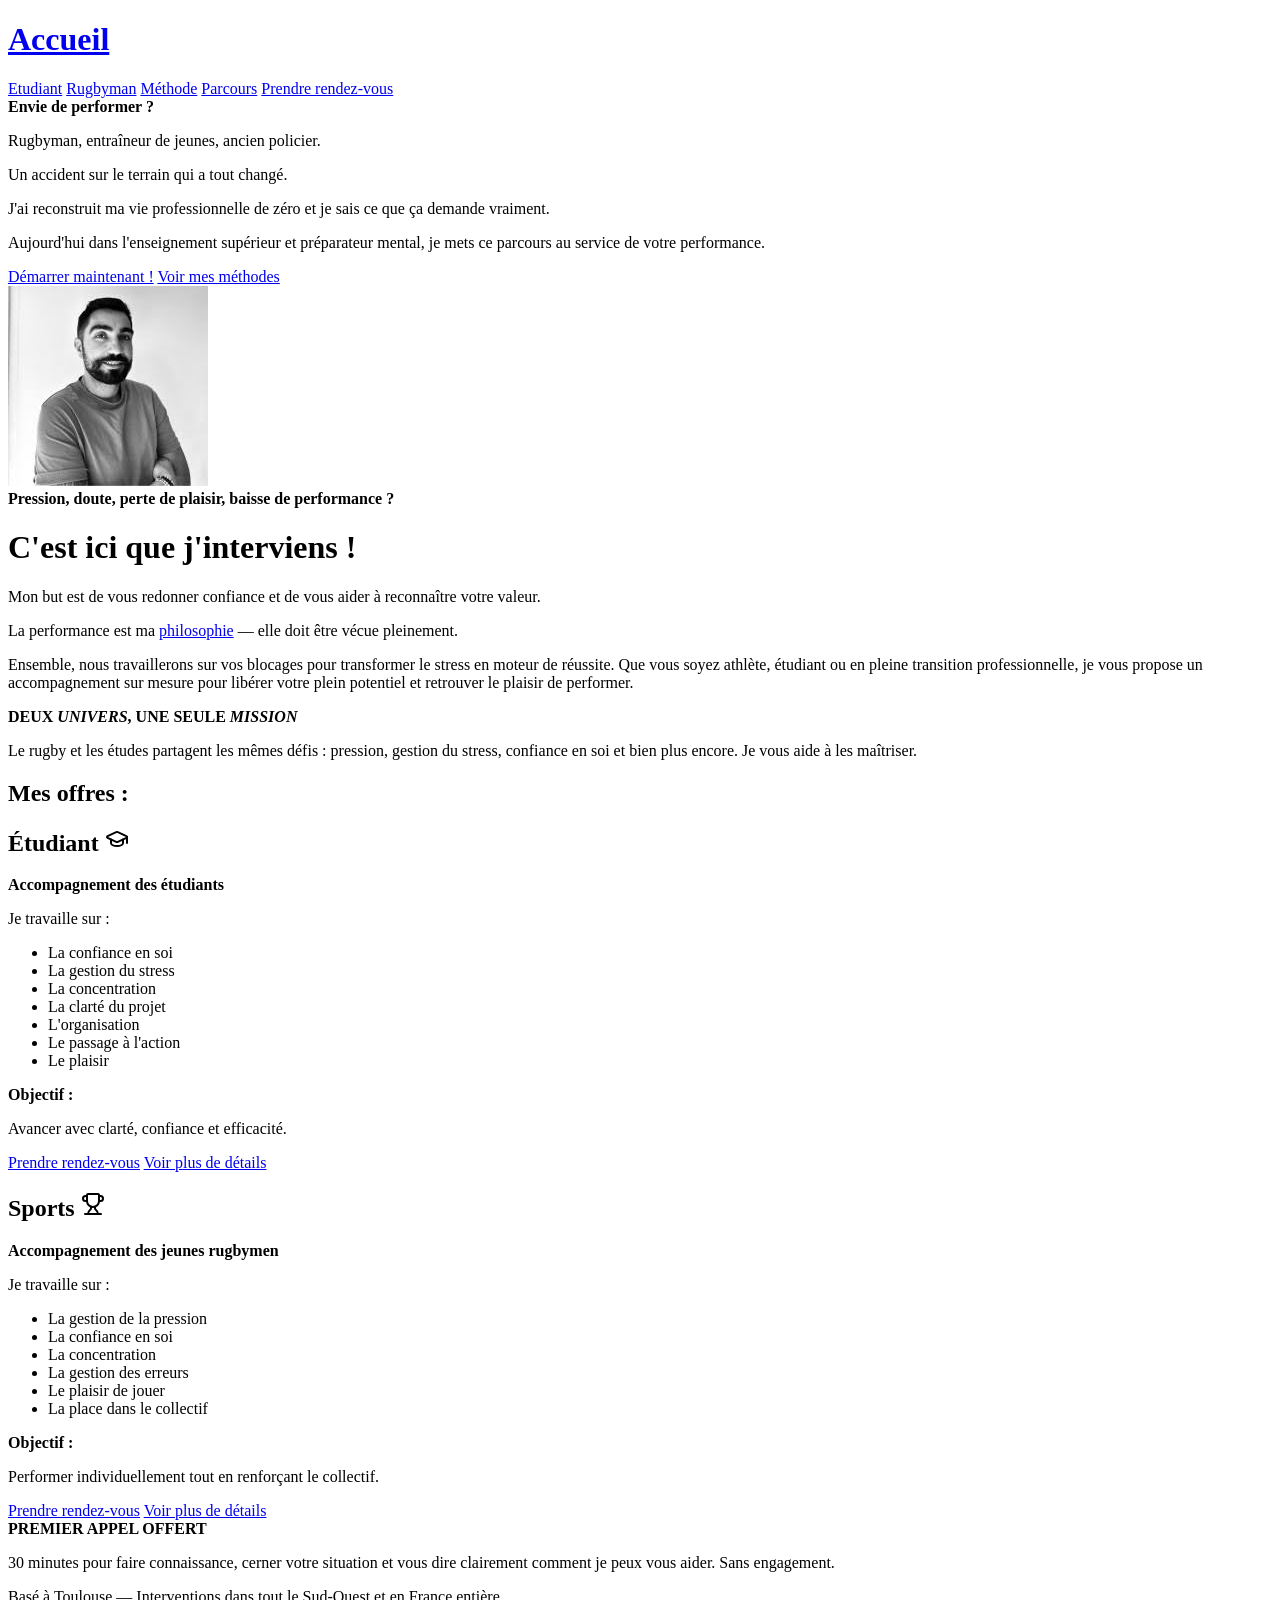
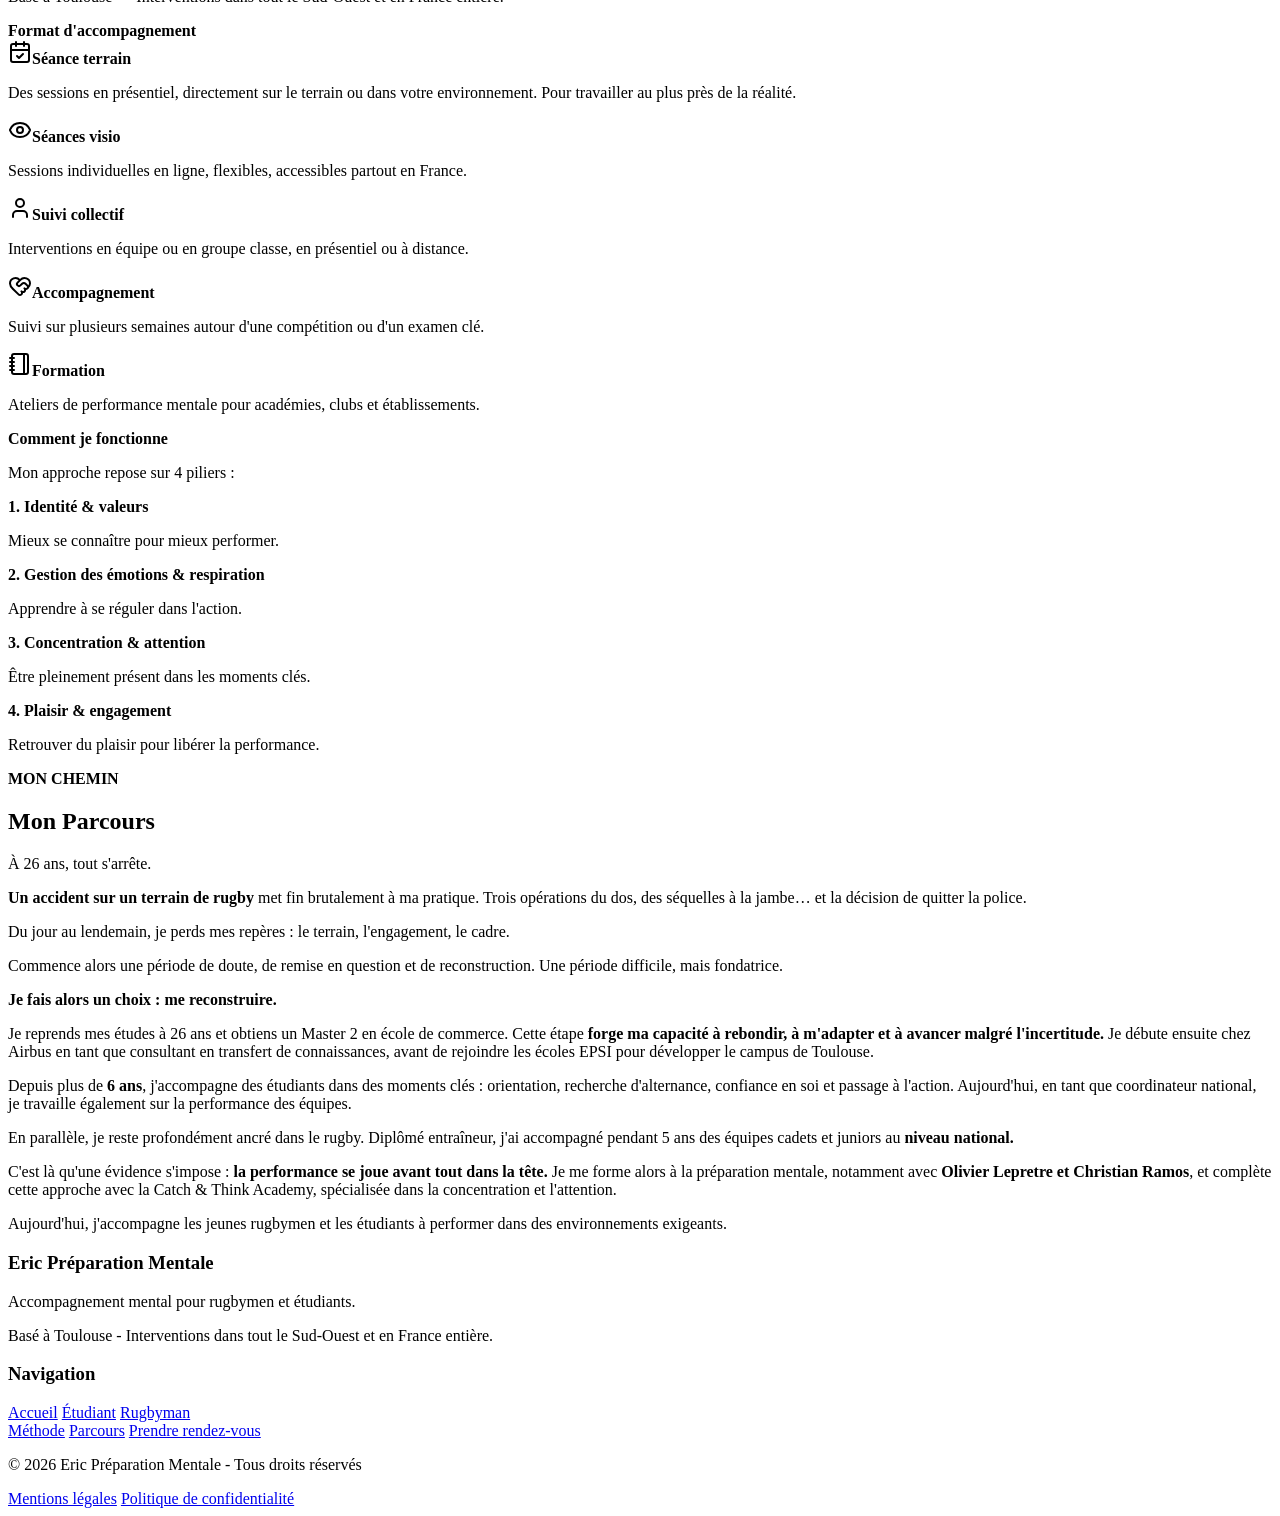
==== index.html @ fa06c0bd "feat: changement type php vers html" ====
<!DOCTYPE html>
<html lang="fr">

<head>
    <meta charset="UTF-8">
    <meta name="viewport" content="width=device-width, initial-scale=1.0">
    <title>Accueil</title>
    <link rel="stylesheet" href="./assets/css/main.css ?v=1">
    <link rel="preconnect" href="https://fonts.googleapis.com">
    <link rel="preconnect" href="https://fonts.gstatic.com" crossorigin>
    <link href="https://fonts.googleapis.com/css2?family=Monda:wght@400..700&display=swap" rel="stylesheet">
    <link rel="stylesheet" href="/assets/css/header.css ?v=1">
    <link rel="stylesheet" href="/assets/css/footer.css ?v=1">
</head>

<body>
    <header>
        <a href="/index.html" class="logo-text">
            <h1>Accueil</h1>
        </a>

        <div class="nav-droite">
            <a href="/pages/etudiant.html">Etudiant</a>
            <a href="/pages/rugbyman.html">Rugbyman</a>
            <a href="/pages/methode.html">Méthode</a>
            <a href="/pages/parcours.html">Parcours</a>
            <a href="/pages/rdv.html" class="btn-rdv">Prendre rendez-vous</a>
        </div>
    </header>

    <main>
        <div class="intro">
            <div class="texte_intro">
                <b>Envie de <strong>performer</strong> ?</b>
                <p>Rugbyman, entraîneur de jeunes, ancien policier.</p>
                <p>Un accident sur le terrain qui a tout changé.</p>
                <p>J'ai reconstruit ma vie professionnelle de zéro et je sais ce que ça demande vraiment.</p>
                <p>Aujourd'hui dans l'enseignement supérieur et préparateur mental, je mets ce parcours au service de votre performance.</p>
                <a href="./pages/rdv.html">Démarrer maintenant !</a>
                <a href="./pages/methode.html">Voir mes méthodes</a>
            </div>

            <div class="image_Eric">
                <img class="img" src="./assets/img/Eric_img.png">
            </div>
        </div>

        <div class="pk_voir_prepa">
            <div class="texte">
                <b class="titre">Pression, doute, perte de plaisir, baisse de performance ?</b>
                <h1>C'est ici que j'interviens !</h1>
                <p>Mon but est de vous redonner confiance et de vous aider à reconnaître votre valeur.</p>
                <p>La performance est ma <a class="lien_parcours" href="./pages/parcours.html">philosophie</a> — elle doit être vécue pleinement.</p>
                <p>Ensemble, nous travaillerons sur vos blocages pour transformer le stress en moteur de réussite. Que vous soyez athlète, étudiant ou en pleine transition professionnelle, je vous propose un accompagnement sur mesure pour libérer votre plein potentiel et retrouver le plaisir de performer.</p>
            </div>
        </div>

        <div class="offres">
            <div class="texte_offre">
                <b>DEUX <em>UNIVERS</em>, UNE SEULE <em>MISSION</em></b>
                <p>Le rugby et les études partagent les mêmes défis : pression, gestion du stress, confiance en soi et bien plus encore. Je vous aide à les maîtriser.</p>
                <h2>Mes offres :</h2>
            </div>

            <div class="offres_conteneur">
                <div class="offre_etudiant">
                    <div class="texte1offre">
                        <h2>Étudiant <svg xmlns="http://www.w3.org/2000/svg" width="24" height="24" viewBox="0 0 24 24" fill="none" stroke="currentColor" stroke-width="2" stroke-linecap="round" stroke-linejoin="round" class="lucide lucide-graduation-cap-icon lucide-graduation-cap">
                                <path d="M21.42 10.922a1 1 0 0 0-.019-1.838L12.83 5.18a2 2 0 0 0-1.66 0L2.6 9.08a1 1 0 0 0 0 1.832l8.57 3.908a2 2 0 0 0 1.66 0z" />
                                <path d="M22 10v6" />
                                <path d="M6 12.5V16a6 3 0 0 0 12 0v-3.5" />
                            </svg></h2>
                        <strong>Accompagnement des étudiants</strong>
                        <p>Je travaille sur :</p>
                        <ul>
                            <li>La confiance en soi</li>
                            <li>La gestion du stress</li>
                            <li>La concentration</li>
                            <li>La clarté du projet</li>
                            <li>L'organisation</li>
                            <li>Le passage à l'action</li>
                            <li>Le plaisir</li>
                        </ul>
                        <strong>Objectif :</strong>
                        <p class="objectif">Avancer avec clarté, confiance et efficacité.</p>
                        <a class="prendre_rdv" href="./pages/rdv.html">Prendre rendez-vous</a>
                        <a class="voir_detail" href="./pages/etudiant.html">Voir plus de détails</a>
                    </div>
                </div>

                <div class="offre_sport">
                    <div class="texte2offre">
                        <h2>Sports <svg xmlns="http://www.w3.org/2000/svg" width="24" height="24" viewBox="0 0 24 24" fill="none" stroke="currentColor" stroke-width="2" stroke-linecap="round" stroke-linejoin="round" class="lucide lucide-trophy-icon lucide-trophy">
                                <path d="M10 14.66v1.626a2 2 0 0 1-.976 1.696A5 5 0 0 0 7 21.978" />
                                <path d="M14 14.66v1.626a2 2 0 0 0 .976 1.696A5 5 0 0 1 17 21.978" />
                                <path d="M18 9h1.5a1 1 0 0 0 0-5H18" />
                                <path d="M4 22h16" />
                                <path d="M6 9a6 6 0 0 0 12 0V3a1 1 0 0 0-1-1H7a1 1 0 0 0-1 1z" />
                                <path d="M6 9H4.5a1 1 0 0 1 0-5H6" />
                            </svg></h2>
                        <strong>Accompagnement des jeunes rugbymen</strong>
                        <p>Je travaille sur :</p>
                        <ul>
                            <li>La gestion de la pression</li>
                            <li>La confiance en soi</li>
                            <li>La concentration</li>
                            <li>La gestion des erreurs</li>
                            <li>Le plaisir de jouer</li>
                            <li>La place dans le collectif</li>
                        </ul>
                        <strong>Objectif :</strong>
                        <p class="objectif">Performer individuellement tout en renforçant le collectif.</p>
                        <a class="prendre_rdv" href="./pages/rdv.html">Prendre rendez-vous</a>
                        <a class="voir_detail" href="./pages/rugbyman.html">Voir plus de détails</a>
                    </div>
                </div>
            </div>
            <div class="texte_promo">
                <b class="titre">PREMIER APPEL OFFERT</b>
                <p class="text">30 minutes pour faire connaissance, cerner votre situation et vous dire clairement comment je peux vous aider. Sans engagement.</p>
                <p class="text">Basé à Toulouse — Interventions dans tout le Sud-Ouest et en France entière.</p>
            </div>
        </div>

        <div class="format">
            <div class="texte">
                <div class="mini-texte">
                    <b class="titre">Format d'accompagnement</b>
                </div>
                <div class="conteneur-format">
                    <div class="zone-format">
                        <svg xmlns="http://www.w3.org/2000/svg" width="24" height="24" viewBox="0 0 24 24" fill="none" stroke="currentColor" stroke-width="2" stroke-linecap="round" stroke-linejoin="round" class="lucide lucide-calendar-check-icon lucide-calendar-check">
                            <path d="M8 2v4" />
                            <path d="M16 2v4" />
                            <rect width="18" height="18" x="3" y="4" rx="2" />
                            <path d="M3 10h18" />
                            <path d="m9 16 2 2 4-4" />
                        </svg><strong>Séance terrain</strong>
                        <p>Des sessions en présentiel, directement sur le terrain ou dans votre environnement.
                            Pour travailler au plus près de la réalité.</p>
                    </div>
                    <div class="zone-format">
                        <svg xmlns="http://www.w3.org/2000/svg" width="24" height="24" viewBox="0 0 24 24" fill="none" stroke="currentColor" stroke-width="2" stroke-linecap="round" stroke-linejoin="round" class="lucide lucide-eye-icon lucide-eye">
                            <path d="M2.062 12.348a1 1 0 0 1 0-.696 10.75 10.75 0 0 1 19.876 0 1 1 0 0 1 0 .696 10.75 10.75 0 0 1-19.876 0" />
                            <circle cx="12" cy="12" r="3" />
                        </svg><strong>Séances visio</strong>
                        <p>Sessions individuelles en ligne, flexibles, accessibles partout en France.</p>
                    </div>
                    <div class="zone-format">
                        <svg xmlns="http://www.w3.org/2000/svg" width="24" height="24" viewBox="0 0 24 24" fill="none" stroke="currentColor" stroke-width="2" stroke-linecap="round" stroke-linejoin="round" class="lucide lucide-user-icon lucide-user">
                            <path d="M19 21v-2a4 4 0 0 0-4-4H9a4 4 0 0 0-4 4v2" />
                            <circle cx="12" cy="7" r="4" />
                        </svg><strong>Suivi collectif</strong>
                        <p>Interventions en équipe ou en groupe classe, en présentiel ou à distance.</p>
                    </div>
                    <div class="zone-format">
                        <svg xmlns="http://www.w3.org/2000/svg" width="24" height="24" viewBox="0 0 24 24" fill="none" stroke="currentColor" stroke-width="2" stroke-linecap="round" stroke-linejoin="round" class="lucide lucide-heart-handshake-icon lucide-heart-handshake">
                            <path d="M19.414 14.414C21 12.828 22 11.5 22 9.5a5.5 5.5 0 0 0-9.591-3.676.6.6 0 0 1-.818.001A5.5 5.5 0 0 0 2 9.5c0 2.3 1.5 4 3 5.5l5.535 5.362a2 2 0 0 0 2.879.052 2.12 2.12 0 0 0-.004-3 2.124 2.124 0 1 0 3-3 2.124 2.124 0 0 0 3.004 0 2 2 0 0 0 0-2.828l-1.881-1.882a2.41 2.41 0 0 0-3.409 0l-1.71 1.71a2 2 0 0 1-2.828 0 2 2 0 0 1 0-2.828l2.823-2.762" />
                        </svg><strong>Accompagnement</strong>
                        <p>Suivi sur plusieurs semaines autour d'une compétition ou d'un examen clé.</p>
                    </div>
                    <div class="zone-format">
                        <svg xmlns="http://www.w3.org/2000/svg" width="24" height="24" viewBox="0 0 24 24" fill="none" stroke="currentColor" stroke-width="2" stroke-linecap="round" stroke-linejoin="round" class="lucide lucide-notebook-icon lucide-notebook">
                            <path d="M2 6h4" />
                            <path d="M2 10h4" />
                            <path d="M2 14h4" />
                            <path d="M2 18h4" />
                            <rect width="16" height="20" x="4" y="2" rx="2" />
                            <path d="M16 2v20" />
                        </svg><strong>Formation</strong>
                        <p>Ateliers de performance mentale pour académies, clubs et établissements.</p>
                    </div>
                </div>
            </div>
        </div>

        <div class="fonctionne">
            <div class="texte">
                <div class="mini-texte">
                    <b class="titre">Comment je fonctionne</b>
                    <p>Mon approche repose sur 4 piliers :</p>
                </div>
                <div class="conteneur-zone">
                    <div class="zone">
                        <strong>1. Identité & valeurs</strong>
                        <p>Mieux se connaître pour mieux performer.</p>
                    </div>
                    <div class="zone">
                        <strong>2. Gestion des émotions & respiration</strong>
                        <p>Apprendre à se réguler dans l'action.</p>
                    </div>
                    <div class="zone">
                        <strong>3. Concentration & attention</strong>
                        <p>Être pleinement présent dans les moments clés.</p>
                    </div>
                    <div class="zone">
                        <strong>4. Plaisir & engagement</strong>
                        <p>Retrouver du plaisir pour libérer la performance.</p>
                    </div>
                </div>
            </div>
        </div>

        <div class="presentation_eric">
            <div class="texte">
                <b class="titre">MON CHEMIN</b>
                <h2>Mon Parcours</h2>
                <div class="parcours-conteneur">

                    <p>À 26 ans, tout s'arrête.</p>

                    <p> <b>Un accident sur un terrain de rugby</b> met fin brutalement à ma pratique. Trois opérations du dos, des séquelles à la jambe… et la décision de quitter la police.</p>

                    <p>Du jour au lendemain, je perds mes repères : le terrain, l'engagement, le cadre.</p>

                    <p>Commence alors une période de doute, de remise en question et de reconstruction. Une période difficile, mais fondatrice.</p>

                    <strong>Je fais alors un choix : me reconstruire.</strong>

                    <p>Je reprends mes études à 26 ans et obtiens un Master 2 en école de commerce. Cette étape <b>forge ma capacité à rebondir, à m'adapter et à avancer malgré l'incertitude.</b> Je débute ensuite chez Airbus en tant que consultant en transfert de connaissances, avant de rejoindre les écoles EPSI pour développer le campus de Toulouse.</p>

                    <p>Depuis plus de <b>6 ans</b>, j'accompagne des étudiants dans des moments clés : orientation, recherche d'alternance, confiance en soi et passage à l'action. Aujourd'hui, en tant que coordinateur national, je travaille également sur la performance des équipes.</p>

                    <p>En parallèle, je reste profondément ancré dans le rugby. Diplômé entraîneur, j'ai accompagné pendant 5 ans des équipes cadets et juniors au <b>niveau national.</b></p>

                    <p>C'est là qu'une évidence s'impose : <b>la performance se joue avant tout dans la tête.</b> Je me forme alors à la préparation mentale, notamment avec <b>Olivier Lepretre et Christian Ramos</b>, et complète cette approche avec la Catch & Think Academy, spécialisée dans la concentration et l'attention.</p>

                    <p>Aujourd'hui, j'accompagne les jeunes rugbymen et les étudiants à performer dans des environnements exigeants.</p>
                </div>
            </div>
        </div>
    </main>
    <footer>
        <div class="footer-contenu">

            <div class="footer-colonne">
                <h3>Eric Préparation Mentale</h3>
                <p>Accompagnement mental pour rugbymen et étudiants.</p>
                <p>Basé à Toulouse - Interventions dans tout le Sud-Ouest et en France entière.</p>
            </div>

            <div class="footer-colonne">
                <h3>Navigation</h3>
                <div class="colonne-place">
                    <div class="colonne1">
                        <a href="/index.html">Accueil</a>
                        <a href="/pages/etudiant.html">Étudiant</a>
                        <a href="/pages/rugbyman.html">Rugbyman</a>
                    </div>
                    <div class="colonne2">
                        <a href="/pages/methode.html">Méthode</a>
                        <a href="/pages/parcours.html">Parcours</a>
                        <a href="/pages/rdv.html">Prendre rendez-vous</a>
                    </div>
                </div>
            </div>
        </div>

        <div class="footer-bas">
            <p>&copy; 2026 Eric Préparation Mentale - Tous droits réservés</p>
            <a href="/pages/mentions-legales.html">Mentions légales</a>
            <a href="/pages/confidentialite.html">Politique de confidentialité</a>
        </div>
    </footer>
</body>

</html>
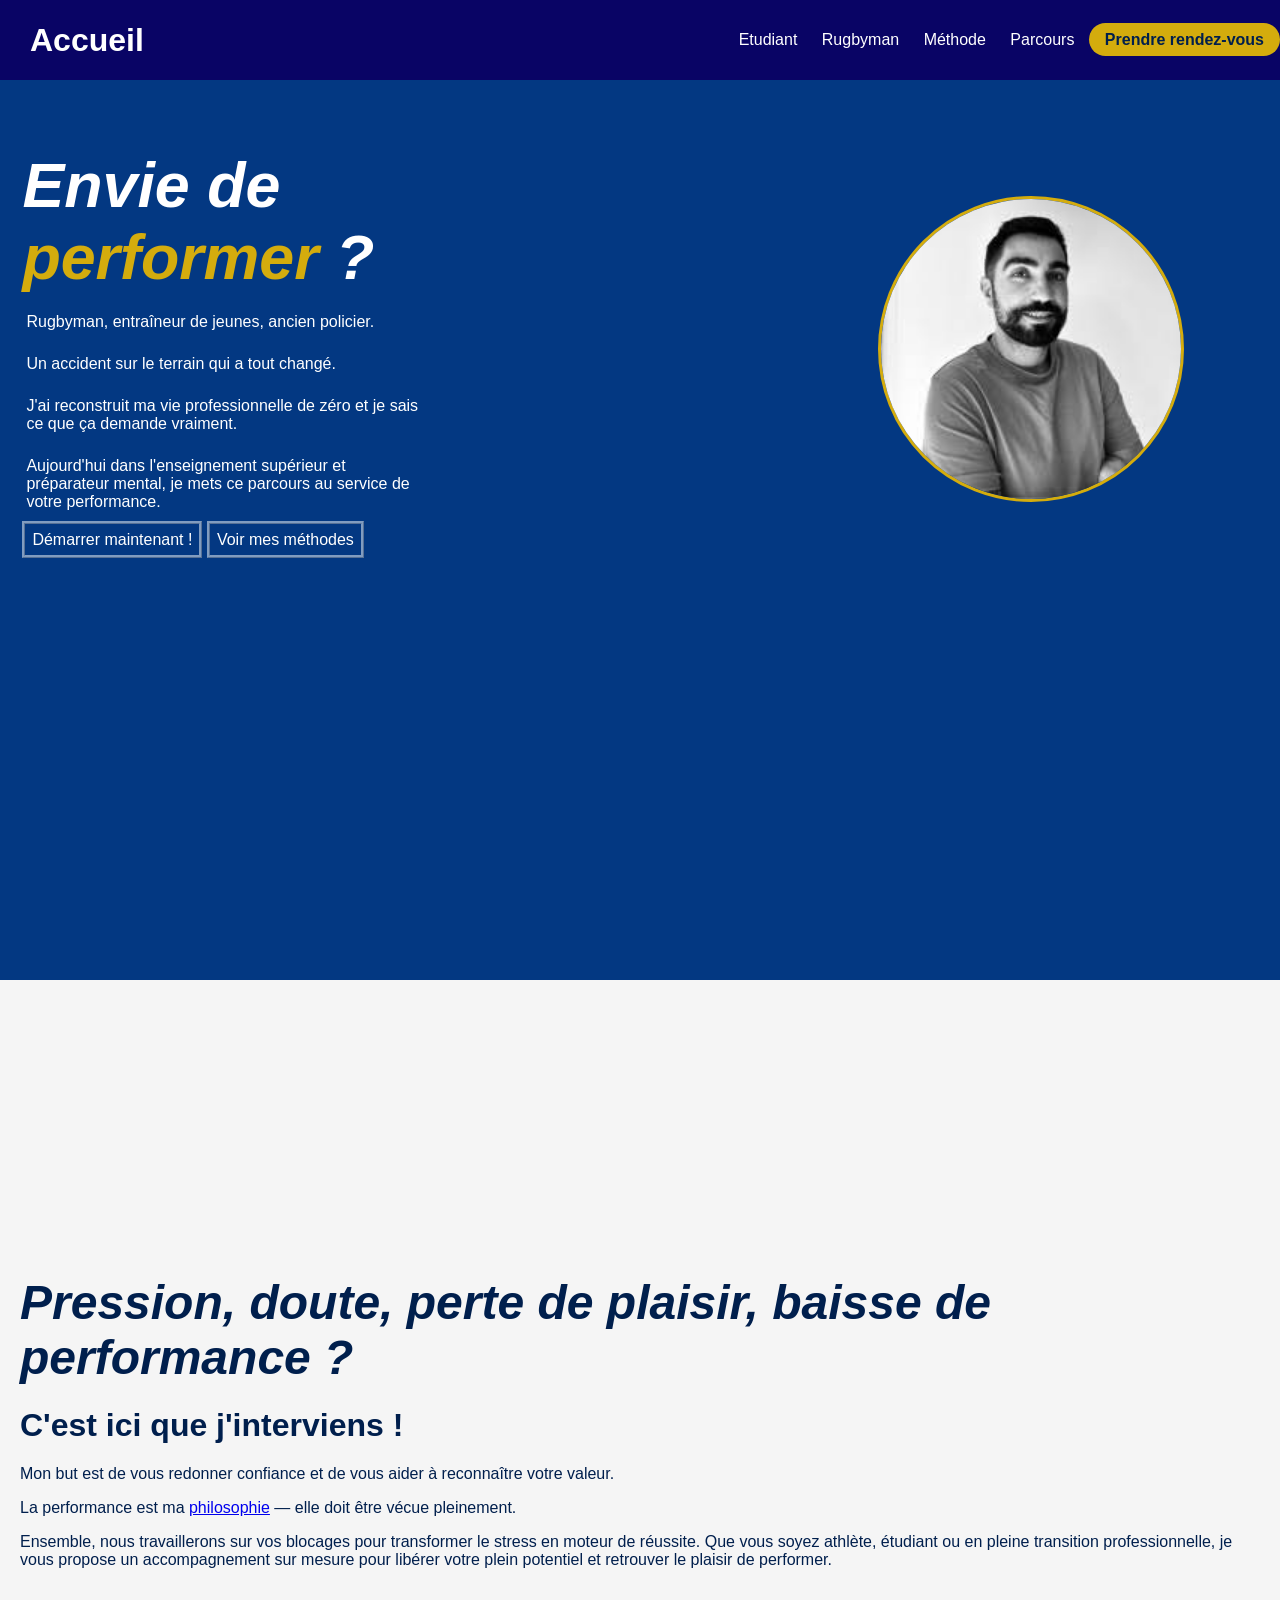
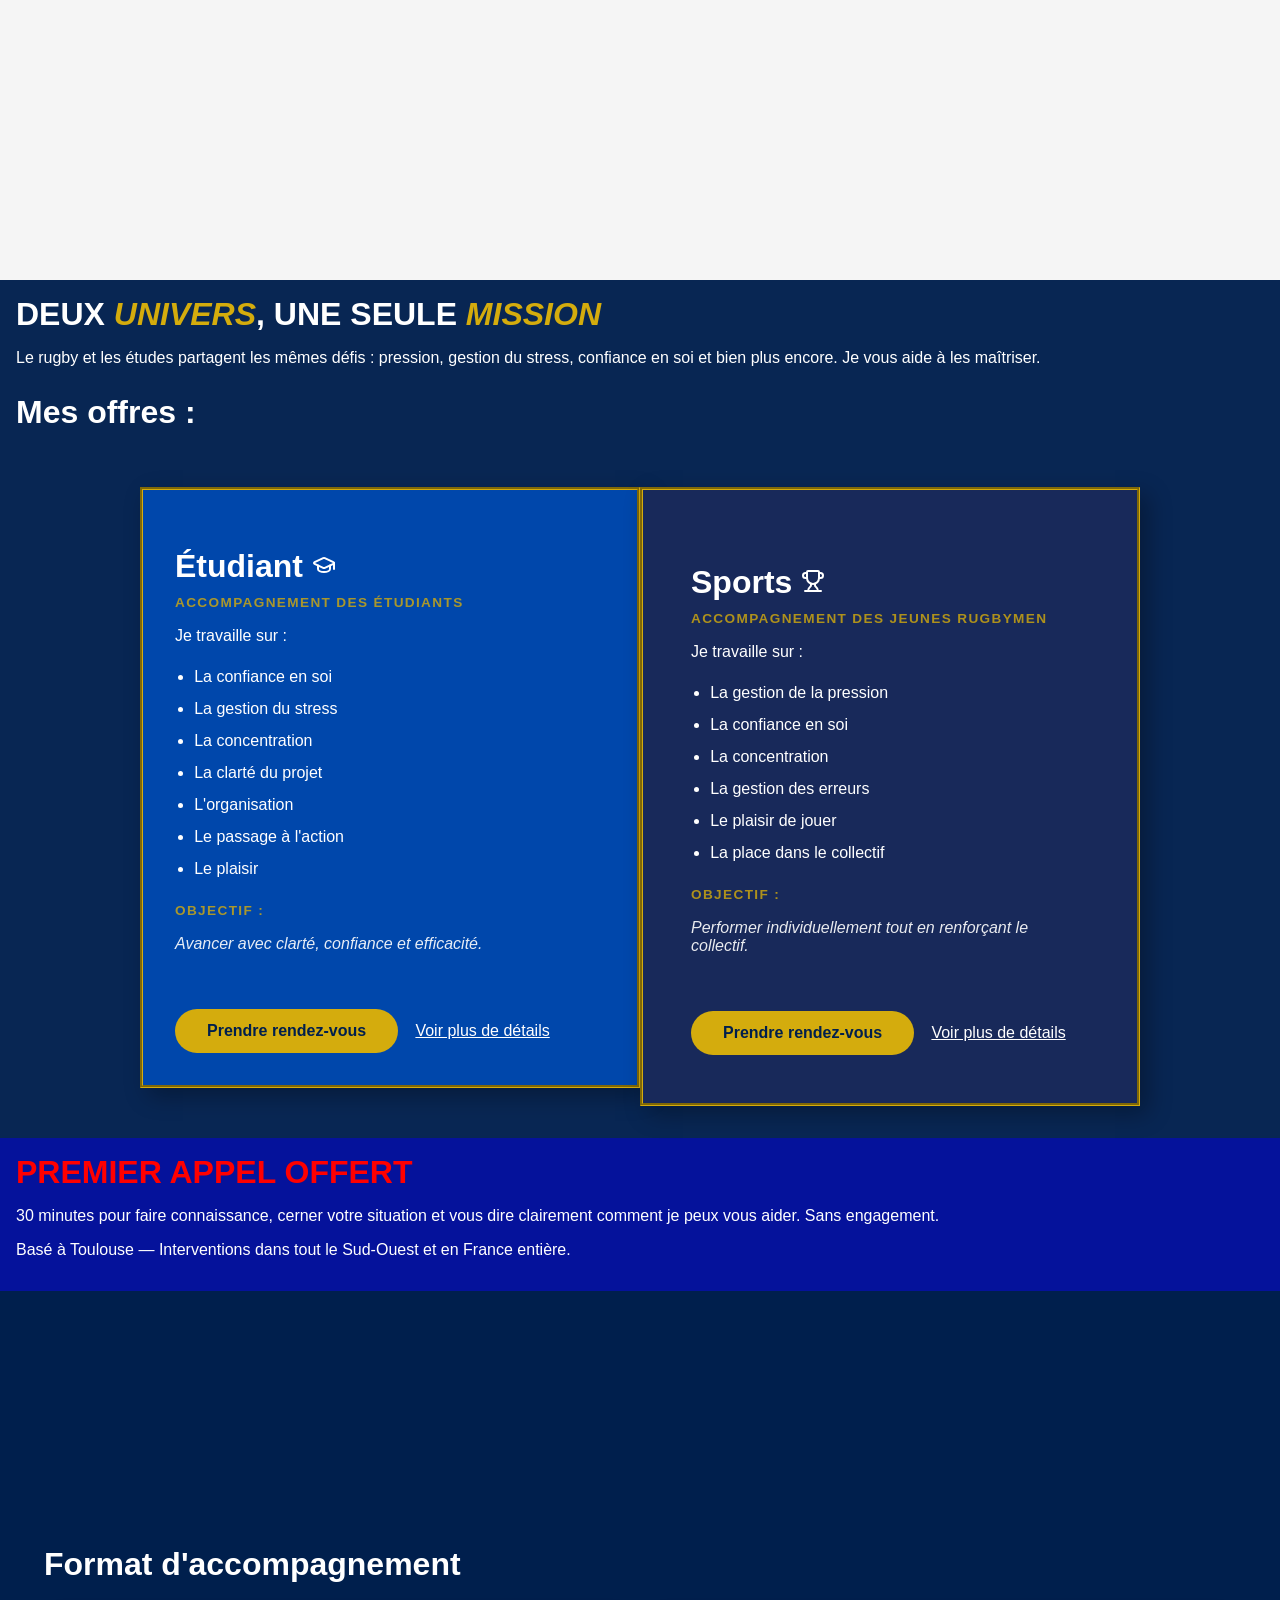
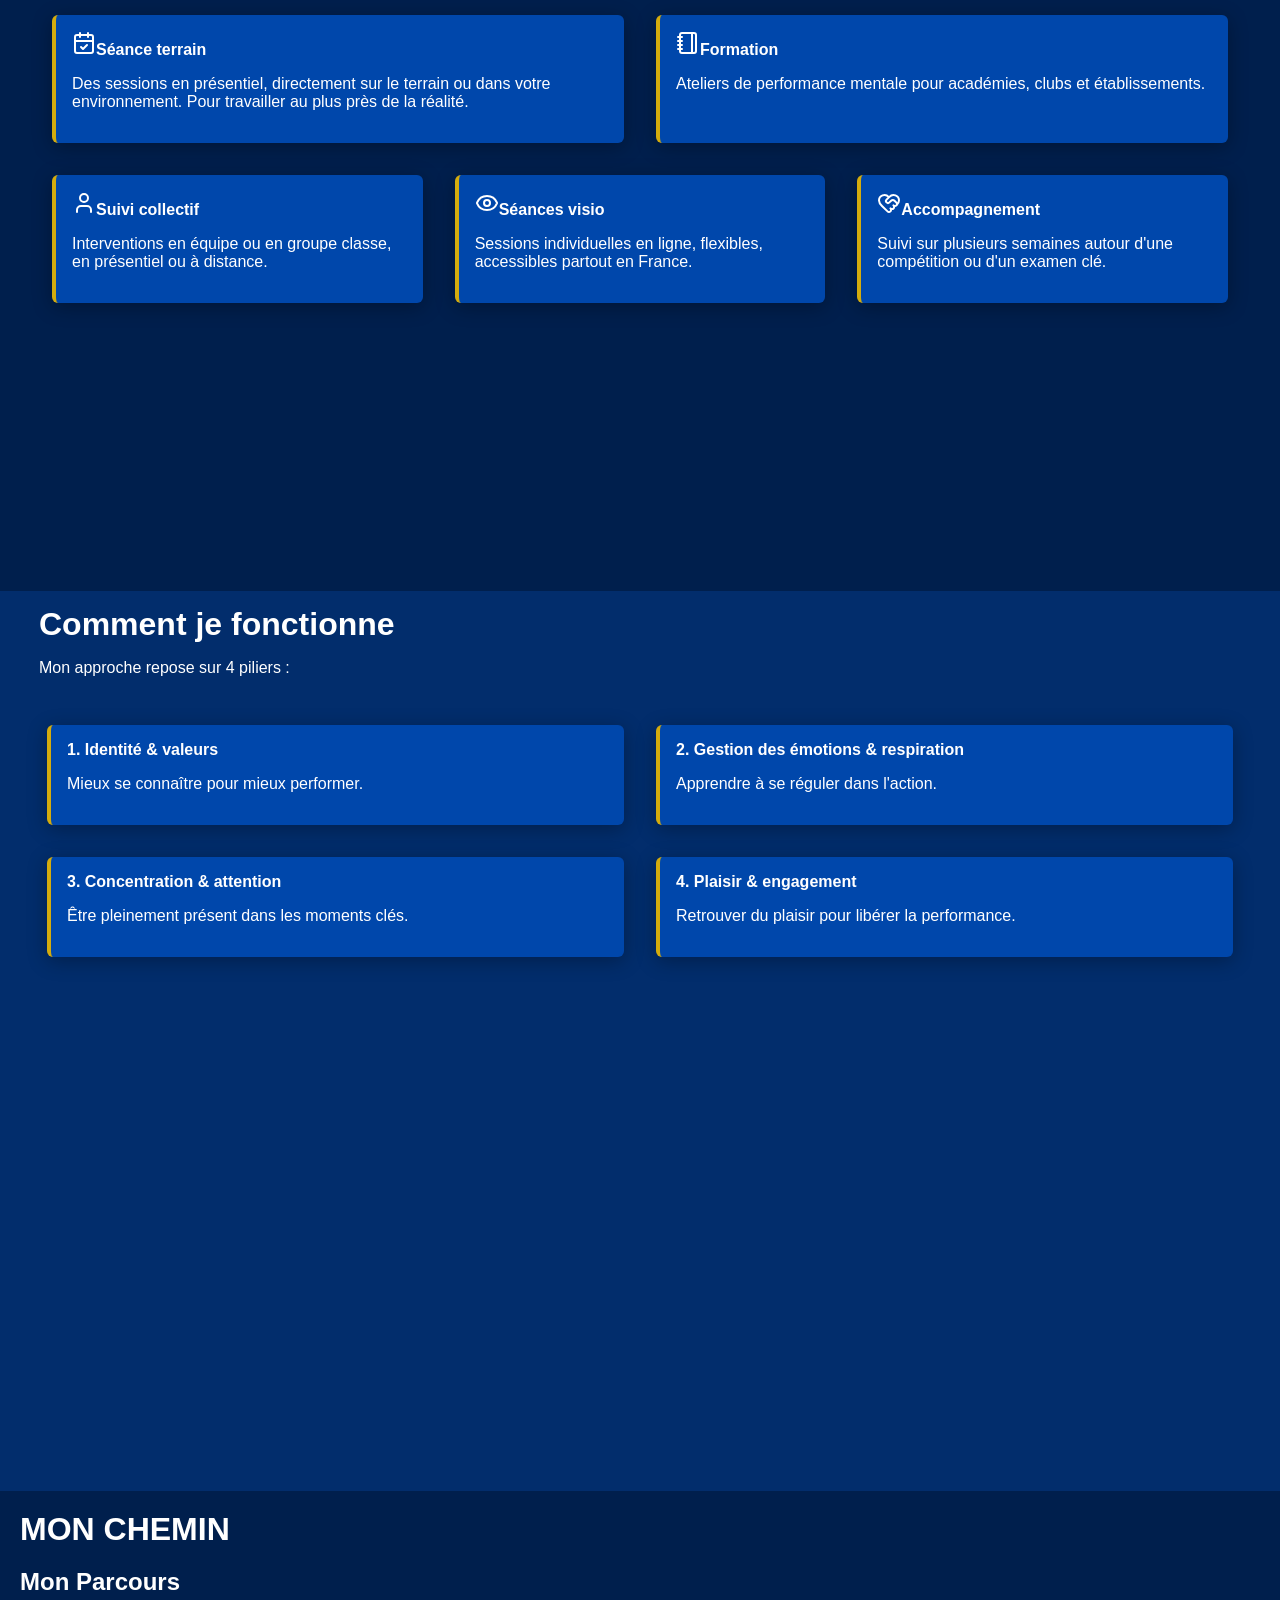
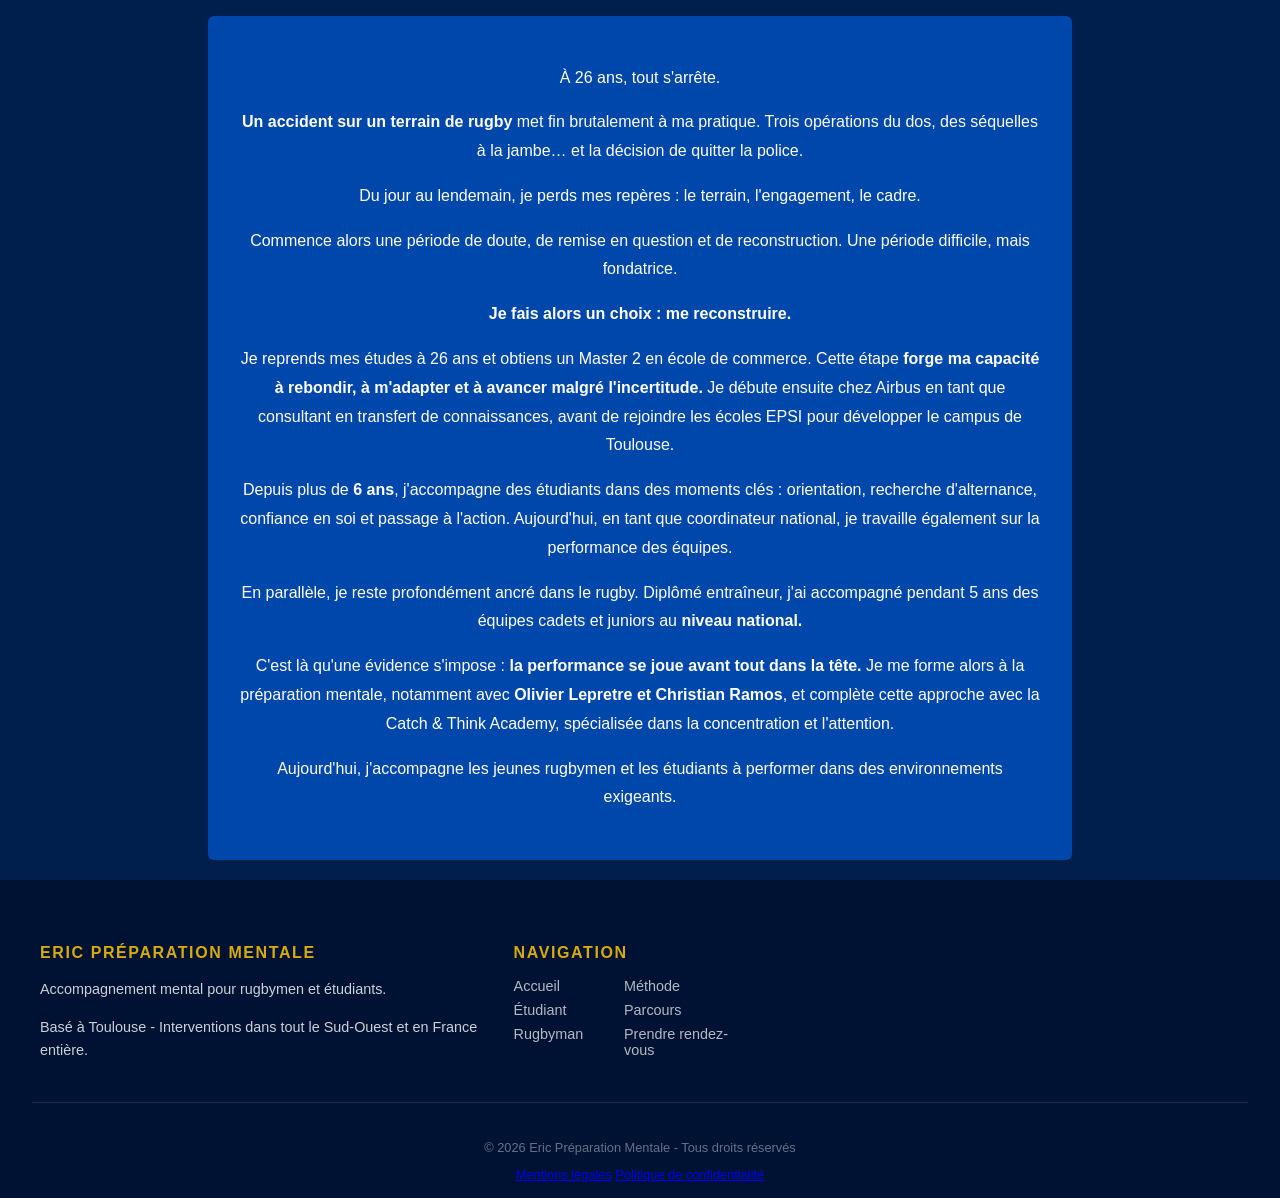
==== commit 44e02431: "fix: chemin css" ====
--- a/index.html
+++ b/index.html
@@ -5,12 +5,12 @@
     <meta charset="UTF-8">
     <meta name="viewport" content="width=device-width, initial-scale=1.0">
     <title>Accueil</title>
-    <link rel="stylesheet" href="./assets/css/main.css ?v=1">
+    <link rel="stylesheet" href="./assets/css/main.css?v=1">
     <link rel="preconnect" href="https://fonts.googleapis.com">
     <link rel="preconnect" href="https://fonts.gstatic.com" crossorigin>
     <link href="https://fonts.googleapis.com/css2?family=Monda:wght@400..700&display=swap" rel="stylesheet">
-    <link rel="stylesheet" href="/assets/css/header.css ?v=1">
-    <link rel="stylesheet" href="/assets/css/footer.css ?v=1">
+    <link rel="stylesheet" href="/assets/css/header.css?v=1">
+    <link rel="stylesheet" href="/assets/css/footer.css?v=1">
 </head>
 
 <body>
--- a/assets/css/main.css
+++ b/assets/css/main.css
@@ -0,0 +1,389 @@
+body {
+    background-color: #f5f5f5;
+    padding: 0;
+    margin: 0;
+}
+
+.texte {
+    color: rgb(255, 255, 255);
+    padding: 20px;
+}
+
+.titre {
+    font-size: 2rem;
+}
+
+/**###############################################**/
+.intro {
+    display: grid;
+    grid-template-columns: 1fr 1fr;
+    grid-template-rows: auto auto;
+    gap: 30%;
+    background-color: #033882;
+    align-items: center;
+}
+
+.texte_intro {
+    color: white;
+    padding: 5%;
+}
+
+.texte_intro b {
+    font-size: 3.92rem;
+    font-style:italic;
+}
+
+.texte_intro strong {
+    color: #D4AC0D;
+    font-style: italic;
+}
+
+.texte_intro p {
+    padding: 1%;
+}
+
+.texte_intro a {
+    text-decoration: none;
+    color: white;
+    padding: 7px;
+    transition: background-color 0.2s;
+    border-color: rgba(255, 255, 255, 0.5);
+    border-style: ridge;
+}
+
+.texte_intro a:hover {
+    background-color: #16213E;
+}
+
+.image_Eric {
+    display: flex;
+    justify-content: center;
+    align-items: center;
+    margin: 30px 50px 30px 0;
+}
+
+.image_Eric img {
+    width: 300px;
+    height: 300px;
+    border-radius: 50%;
+    border: 3px solid #D4AC0D;
+    object-fit: cover;
+}
+
+/**###############################################**/
+
+.pk_voir_prepa .texte {
+    color: #001F4D;
+}
+
+.pk_voir_prepa b {
+    font-size: 3rem;
+    font-style: oblique;
+}
+
+/**###############################################**/
+
+.texte_offre {
+    color: white;
+    padding: 1rem;
+}
+
+.texte_offre b {
+    font-size: 2rem;
+}
+
+.texte_offre em {
+    color: #D4AC0D;
+}
+
+.texte_offre h2 {
+    font-size: 1rem;
+}
+
+.offres {
+    background-color: #082653;
+}
+
+.offres_conteneur {
+    display: grid;
+    grid-template-columns: 1fr 1fr;
+    grid-template-rows: auto auto;
+    align-items: start;
+    max-width: 1000px;
+    margin: 0 auto;
+    margin-top: 2rem;
+    margin-bottom: 2rem;
+}
+
+.offre_etudiant {
+    padding: 2rem;
+    background-color: #0047AB;
+    border-style: groove;
+    border-color: #D4AC0D;
+    box-shadow: 8px 8px 22px rgba(0, 0, 0, 0.3);
+}
+
+.texte1offre {
+    color: white;
+}
+
+.offre_sport {
+    padding: 3rem;
+    background-color: #18295a;
+    border-style: groove;
+    border-color: #D4AC0D;
+    box-shadow: 8px 8px 22px rgba(0, 0, 0, 0.3);
+}
+
+.texte2offre {
+    color: white;
+}
+
+.offres h2 {
+    font-size: 2rem;
+    margin-bottom: 0.5rem;
+    color: white;
+}
+
+.offres strong {
+    font-size: 0.85rem;
+    text-transform: uppercase;
+    letter-spacing: 0.1em;
+    opacity: 0.8;
+    color: #D4AC0D;
+}
+
+.offres ul {
+    margin: 1rem 0;
+    padding-left: 1.2rem;
+    line-height: 2;
+}
+
+.offres .objectif {
+    font-style: italic;
+    opacity: 0.9;
+    margin-bottom: 2rem;
+}
+
+.prendre_rdv {
+    display: inline-block;
+    margin-top: 1.5rem;
+    padding: 0.8rem 2rem;
+    background-color: #D4AC0D;
+    color: #001F4D !important;
+    border-radius: 50px;
+    font-weight: bold;
+    text-decoration: none;
+    transition: background-color 0.2s, transform 0.2s;
+}
+
+.prendre_rdv:hover {
+    transform: translateY(-2px);
+}
+
+.voir_detail{
+    display: inline-block;
+    padding: 0.8rem;
+    color: #ffffff !important;
+    border-radius: 50px;
+    transition: background-color 0.2s, transform 0.2s;
+}
+
+.voir_detail:hover {
+    background-color: #091181;
+    transform: translateY(-2px);
+}
+
+.texte_vide{
+    background-color: #082653;
+}
+/**###############################################**/
+
+.texte_promo{
+    background-color: #05129b;
+    padding: 1rem;
+}
+
+.texte_promo .titre{
+    font-size: 2rem;
+    color: rgb(255, 0, 0);
+}
+
+.texte_promo .text{
+    color: white;
+}
+
+/**###############################################**/
+.format {
+    background-color: #001F4D;
+}
+
+.conteneur-format {
+    display: grid;
+    grid-template-columns: repeat(6, 1fr);
+    grid-template-rows: repeat(2, 1fr);
+    gap: 2rem;
+    padding: 2rem;
+    width: 100%;
+    box-sizing: border-box;
+}
+
+.zone-format {
+    padding: 1rem;
+    border-radius: 6px;
+    box-shadow: 0 4px 20px rgba(0, 0, 0, 0.3);
+    background-color: #0047AB;
+    border-left: 4px solid #D4AC0D;
+}
+
+.zone-format:nth-child(1) { grid-column-start: 1; grid-column-end: 4; grid-row-start: 1; }
+.zone-format:nth-child(2) { grid-column-start: 3; grid-column-end: 5; grid-row-start: 2; }
+.zone-format:nth-child(3) { grid-column-start: 1; grid-column-end: 3; grid-row-start: 2; }
+.zone-format:nth-child(4) { grid-column-start: 5; grid-column-end: 7; grid-row-start: 2; }
+.zone-format:nth-child(5) { grid-column-start: 4; grid-column-end: 7; grid-row-start: 1; }
+
+/**###############################################**/
+
+.fonctionne {
+    background-color: #022d6c;
+}
+
+.fonctionne .texte,
+.offres .texte {
+    color: white;
+    padding: 15px;
+}
+
+.mini-texte {
+    margin-left: 1.5rem;
+}
+
+.zone {
+    padding: 1rem;
+    border-radius: 6px;
+    box-shadow: 0 4px 20px rgba(0, 0, 0, 0.3);
+    background-color: #0047AB;
+    border-left: 4px solid #D4AC0D;
+}
+
+.conteneur-zone {
+    display: grid;
+    grid-template-columns: 1fr 1fr;
+    grid-template-rows: auto auto;
+    gap: 2rem;
+    padding: 2rem;
+    width: 100%;
+    box-sizing: border-box;
+}
+
+/**###############################################**/
+
+.presentation_eric,
+.presentation_mentor,
+.philosophie {
+    display: flex;
+    align-items: center;
+    width: 100%;
+    justify-content: space-between;
+}
+
+.presentation_eric {
+    background-color: #001F4D;
+}
+
+.presentation_eric .texte{
+    width: 100%;
+}
+
+.parcours-conteneur {
+    background-color: #0047AB;
+    padding: 2rem;
+    border-radius: 6px;
+    line-height: 1.8;
+    max-width: 800px;
+    margin: 0 auto;
+    text-align: center;
+}
+
+/*##############################################################*/
+.intro,
+.pk_voir_prepa,
+.offres,
+.format,
+.fonctionne,
+.presentation_eric {
+    min-height: 100vh;
+    box-sizing: border-box;
+}
+
+.pk_voir_prepa,
+.format {
+    min-height: 100vh;
+    display: flex;
+    align-items: center;
+    box-sizing: border-box;
+}
+
+@media (max-width: 768px) {
+    /*Intro*/
+    .intro {
+        grid-template-columns: 1fr;
+        gap: 0;
+        text-align: center;
+    }
+
+    .texte_intro b {
+        font-size: 3rem;
+    }
+
+    .image_Eric {
+        margin: 0 auto 2rem;
+    }
+
+    .image_Eric img {
+        width: 200px;
+        height: 200px;
+    }
+
+    /* Offres */
+    .offres_conteneur {
+        grid-template-columns: 1fr;
+        padding: 1rem;
+    }
+
+    /* Format */
+    .conteneur-format {
+        grid-template-columns: 1fr;
+        grid-template-rows: auto;
+    }
+
+    .zone-format:nth-child(1),
+    .zone-format:nth-child(2),
+    .zone-format:nth-child(3),
+    .zone-format:nth-child(4),
+    .zone-format:nth-child(5) {
+        grid-column: auto;
+        grid-row: auto;
+    }
+
+    /* Piliers */
+    .conteneur-zone {
+        grid-template-columns: 1fr;
+    }
+
+    /* Parcours dans main */
+    .presentation_eric {
+        flex-direction: column;
+        padding: 1rem;
+    }
+
+    .textes_colonnes {
+        flex-direction: column;
+    }
+
+    .separateur {
+        width: 100%;
+        height: 2px;
+        align-self: auto;
+    }
+}
--- a/assets/css/header.css
+++ b/assets/css/header.css
@@ -0,0 +1,70 @@
+header {
+    position: sticky;
+    display: flex;
+    align-items: center;
+    justify-content: space-between;
+    width: 100%;
+    height: 80px;
+    background: #090465;
+    top: 0;
+    z-index: 1000;
+}
+
+*{
+    font-family: sans-serif;
+}
+
+.logo-text {
+    text-decoration: none;
+    color: white;
+    padding: 30px;
+    border-radius: 20px;
+    transition: background-color 0.2s;
+}
+
+.logo-text :hover {
+    background-color: #0e079b;
+}
+
+.btn-rdv {
+    background-color: #D4AC0D;
+    color: #001F4D !important;
+    font-weight: bold;
+    border-radius: 50px !important;
+    padding: 8px 16px !important;
+}
+
+.nav-droite a{
+    text-decoration: none;
+    color: white;
+    padding: 10px;
+    border-radius: 10px;
+    transition: background-color 0.2s;
+}
+
+.nav-droite a:hover {
+    background-color: #0e079b;
+    color: white !important;
+}
+
+@media (max-width: 768px) {
+    header {
+        flex-direction: column;
+        height: auto;
+        padding: 1rem;
+        gap: 0.5rem;
+    }
+
+    .nav-droite {
+        display: flex;
+        flex-wrap: wrap;
+        justify-content: center;
+        gap: 0.3rem;
+        padding-bottom: 0.5rem;
+    }
+
+    .nav-droite a {
+        font-size: 0.85rem;
+        padding: 6px 8px;
+    }
+}
--- a/assets/css/footer.css
+++ b/assets/css/footer.css
@@ -0,0 +1,64 @@
+footer {
+    background-color: #001233;
+    color: rgba(255, 255, 255, 0.8);
+    padding: 3rem 2rem 1rem;
+    font-size: 0.9rem;
+}
+
+.footer-contenu {
+    display: grid;
+    grid-template-columns: 2fr 1fr 1fr 1fr;
+    gap: 2rem;
+    max-width: 1200px;
+    margin: 0 auto 2rem;
+}
+
+.footer-colonne h3 {
+    color: #D4AC0D;
+    font-size: 1rem;
+    margin-bottom: 1rem;
+    text-transform: uppercase;
+    letter-spacing: 0.1em;
+}
+
+.footer-colonne a {
+    display: block;
+    color: rgba(255, 255, 255, 0.7);
+    text-decoration: none;
+    margin-bottom: 0.5rem;
+    transition: color 0.2s;
+}
+
+.footer-colonne a:hover {
+    color: #D4AC0D;
+}
+
+.colonne-place {
+    display: grid;
+    grid-template-columns: repeat(2, 1fr);
+}
+
+.footer-colonne p {
+    margin-bottom: 0.5rem;
+    line-height: 1.6;
+}
+
+.footer-bas {
+    border-top: 1px solid rgba(255, 255, 255, 0.1);
+    padding-top: 1.5rem;
+    text-align: center;
+    color: rgba(255, 255, 255, 0.4);
+    font-size: 0.8rem;
+}
+
+@media (max-width: 768px) {
+    .footer-contenu {
+        grid-template-columns: 1fr 1fr;
+    }
+}
+
+@media (max-width: 480px) {
+    .footer-contenu {
+        grid-template-columns: 1fr;
+    }
+}
